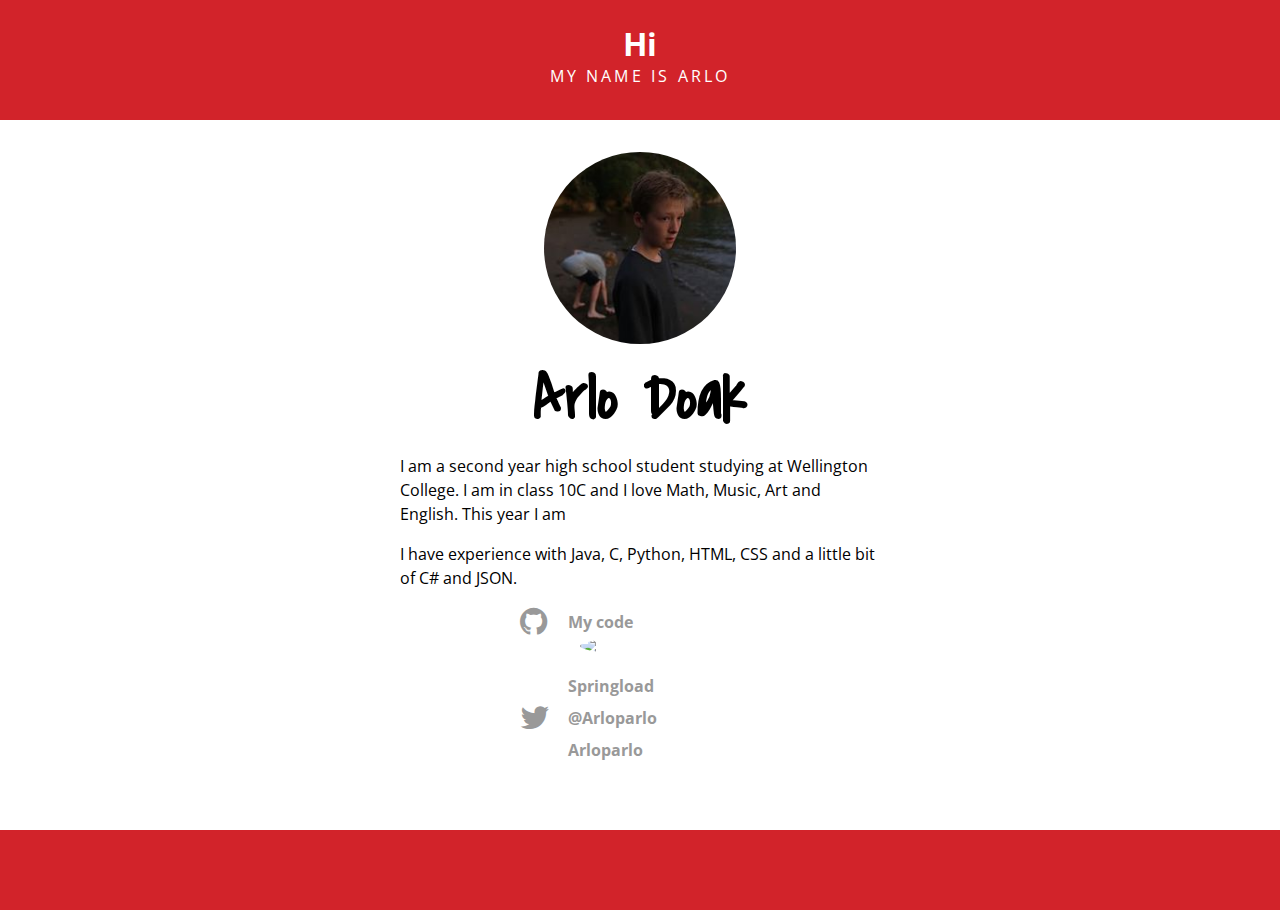
==== index.html @ 12550fc6 "Update index.html" ====
<!DOCTYPE html>
<html>
  <head>
    <title>Hello!</title>
    <link href="https://fonts.googleapis.com/css?family=Open+Sans:400,700|Covered+By+Your+Grace" rel="stylesheet" type="text/css">
    <link rel="stylesheet" href="https://maxcdn.bootstrapcdn.com/font-awesome/4.5.0/css/font-awesome.min.css">
    <link href="style.css" rel="stylesheet" type="text/css">
  </head>
  <script type="text/javascript">
/*    setInterval(function(){
      
      var r = Math.floor(Math.random() * 255) + 1 ;
      var g = Math.floor(Math.random() * 255) + 1 ;
      var b = Math.floor(Math.random() * 255) + 1 ; 
      document.body.style.backgroundColor = "rgb( " + r + "," + g + "," + b + ")";
    }, 10)*/
  </script>
  <body>
    <header>
      <p>Hi</p>
      <p>My name is Arlo</p>
    </header>
        <main>
      <img src="Arlo.jpeg">
      <h1>Arlo Doak</h1>

      <p>
        I am a second year high school student studying at Wellington College. I am in class 10C and I love Math, Music, Art and English. This year I am 
         
        </ br>
        <p> I have experience with Java, C, Python, HTML, CSS and a little bit of C# and JSON.
      </p>
      <ul class="social">

        <li><a rel="github" href="https://github.com/aduuub">My code</a></li>
        <li> <img src=springload.jpeg> <a rel="springload" href="http://springload.co.nz">Springload</a></li>
        <li><a rel="twitter" href="http://twitter.com/adamw241">@Arloparlo</a></li>
        <li><a rel="youtube" href="https://lh5.ggpht.com/   jZ8XCjpCQWWZ5GLhbjRAufsw3JXePHUJVfEvMH3D055ghq0dyiSP3YxfSc_czPhtCLSO=w300">Arloparlo</a></li>
      </ul>
    </main>
    <footer>
    </footer>


  </body>
</html>
---- style.css ----
body {
  margin: 0;
  padding: 0;
  font: 1em/1.5em "Open Sans", sans-serif;
  background-color: #d2232a;
  color: white;
}

a {
  color: #00aeef;
  text-decoration: none;
  font-weight: bold;
}

header {
  text-align: center;
  padding: 2rem;
}

header p:nth-child(1) {
  font-weight: bold;
  font-size: 2rem;
  margin: 0;
}

header p:nth-child(2) {
  margin: .5rem 0 0;
  letter-spacing: .2em;
  text-transform: uppercase;
  letter-spacing: .2em;
}


main {
  background-color: white;
  color: black;
  padding: 2rem 0 4rem;
}

h1 {
  font-family: "Covered By Your Grace", cursive;
  font-size: 4rem;
  text-align: center;
}

main img {
  display: block;
  width: 12rem;
  max-width: 50%;
  margin: 0 auto 1rem;
  height: auto;
  border-radius: 50%;
}

main p {
  width: 30rem;
  max-width: 80%;
  margin: 0 auto 1rem;
}

.social {
  list-style: none;
  margin: 1rem auto 0;
  padding: 0;
  width: 15rem;
  max-width: 80%;
}

.social li {
  margin: 0;
  padding: 0;
}

.social li a {
  display: block;
  position: relative;
  padding-left: 3rem;
  line-height: 2rem;
  vertical-align: middle;
  color: #999;
  transition: color 0.2s ease;
}

.social li a:hover {
  color: #00aeef;
}

.social li a::before {
  position: absolute;
  left: 0;
  top: 0;
  width: 1em;
  height: 1em;
  font: normal 2rem/1em "FontAwesome";
}

.social li a[rel="github"]::before { content: '\f09b'; }
.social li a[rel="home"]::before { content: '\f015'; }
.social li a[rel="twitter"]::before { content: '\f099'; }

footer {
  margin: 0;
  padding: 1rem 0 4rem;
  text-align: center;
}

footer img {
  height: 4rem;
  width: auto;
  margin: 0 1rem;
}
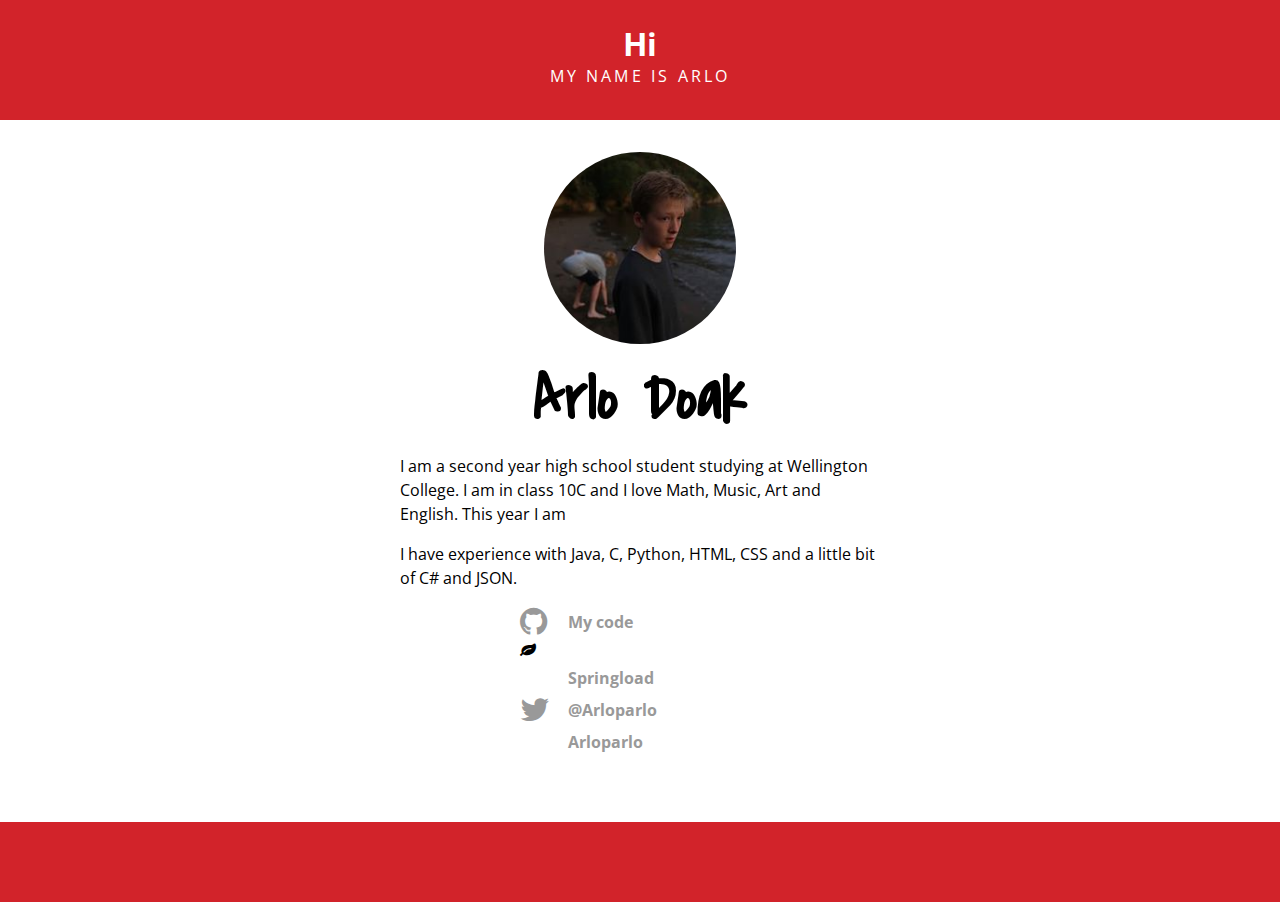
==== commit 8a0f311b: "Update index.html" ====
--- a/index.html
+++ b/index.html
@@ -6,6 +6,15 @@
     <link rel="stylesheet" href="https://maxcdn.bootstrapcdn.com/font-awesome/4.5.0/css/font-awesome.min.css">
     <link href="style.css" rel="stylesheet" type="text/css">
   </head>
+  <style> 
+   ul li i {
+     width=30px
+     height=30px
+     color=red
+   } 
+  </style>
+  
+  
   <script type="text/javascript">
 /*    setInterval(function(){
       
@@ -33,7 +42,7 @@
       <ul class="social">
 
         <li><a rel="github" href="https://github.com/aduuub">My code</a></li>
-        <li> <img src=springload.jpeg> <a rel="springload" href="http://springload.co.nz">Springload</a></li>
+        <li> <i class="fa fa-leaf" aria-hidden="true"></i> <a rel="springload" href="http://springload.co.nz">Springload</a></li>
         <li><a rel="twitter" href="http://twitter.com/adamw241">@Arloparlo</a></li>
         <li><a rel="youtube" href="https://lh5.ggpht.com/   jZ8XCjpCQWWZ5GLhbjRAufsw3JXePHUJVfEvMH3D055ghq0dyiSP3YxfSc_czPhtCLSO=w300">Arloparlo</a></li>
       </ul>
--- a/style.css
+++ b/style.css
@@ -51,6 +51,12 @@
   height: auto;
   border-radius: 50%;
 }
+
+main li a img:nth-child (2) {
+  width=100px
+  height=100px
+}
+        
 
 main p {
   width: 30rem;
@@ -108,4 +114,4 @@
   height: 4rem;
   width: auto;
   margin: 0 1rem;
-}+}
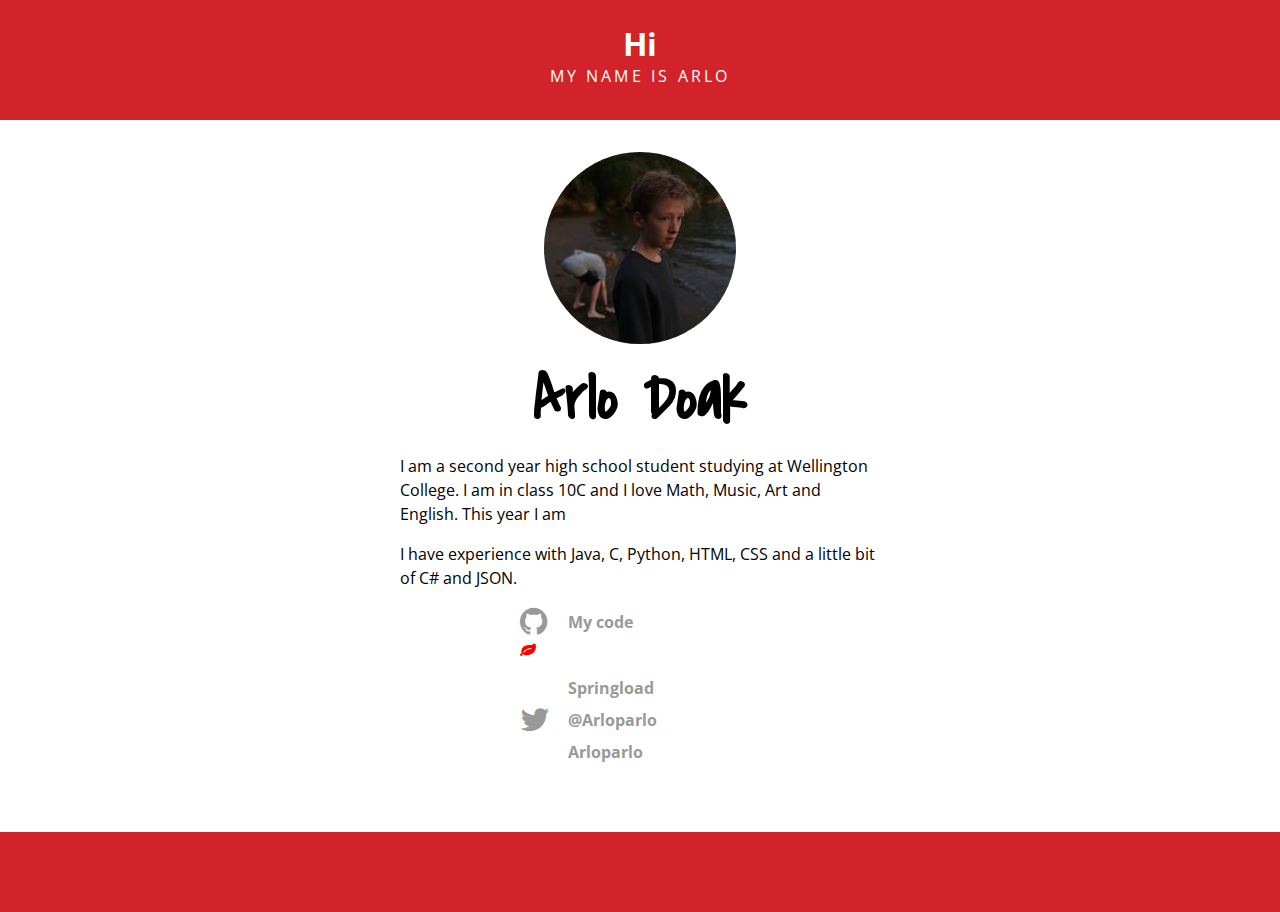
==== commit 5241aaa7: "Update index.html" ====
--- a/index.html
+++ b/index.html
@@ -8,9 +8,10 @@
   </head>
   <style> 
    ul li i {
-     width=30px
-     height=30px
-     color=red
+     width:30px;
+     height:30px;
+     color:red;
+     display:inline;
    } 
   </style>
   
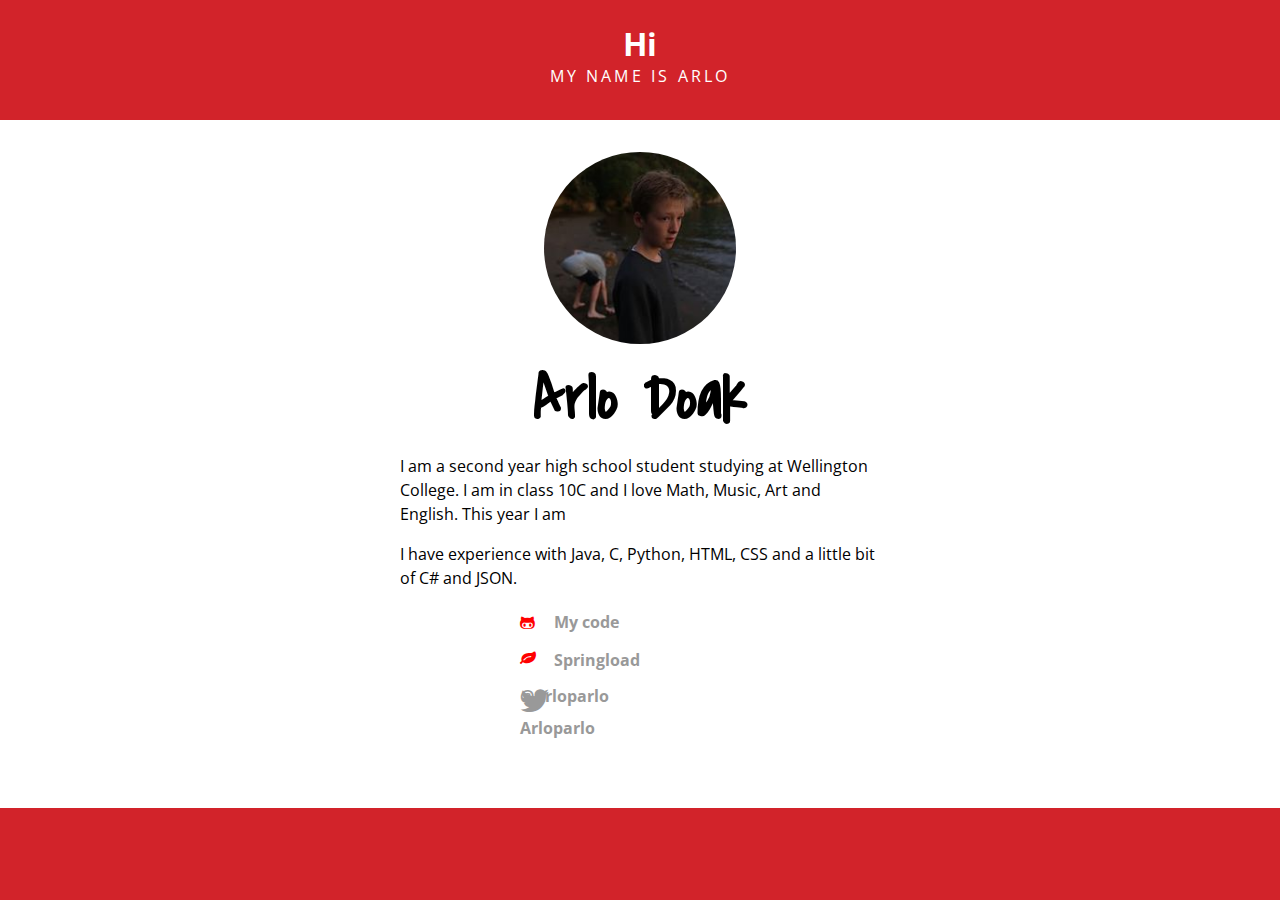
==== commit 6a97d263: "Update index.html" ====
--- a/index.html
+++ b/index.html
@@ -42,7 +42,7 @@
       </p>
       <ul class="social">
 
-        <li><a rel="github" href="https://github.com/aduuub">My code</a></li>
+        <li><a href="https://github.com/aduuub"> <i class="fa fa-github-alt" aria-hidden="true"></i> My code</a></li>
         <li> <i class="fa fa-leaf" aria-hidden="true"></i> <a rel="springload" href="http://springload.co.nz">Springload</a></li>
         <li><a rel="twitter" href="http://twitter.com/adamw241">@Arloparlo</a></li>
         <li><a rel="youtube" href="https://lh5.ggpht.com/   jZ8XCjpCQWWZ5GLhbjRAufsw3JXePHUJVfEvMH3D055ghq0dyiSP3YxfSc_czPhtCLSO=w300">Arloparlo</a></li>
--- a/style.css
+++ b/style.css
@@ -78,9 +78,7 @@
 }
 
 .social li a {
-  display: block;
   position: relative;
-  padding-left: 3rem;
   line-height: 2rem;
   vertical-align: middle;
   color: #999;
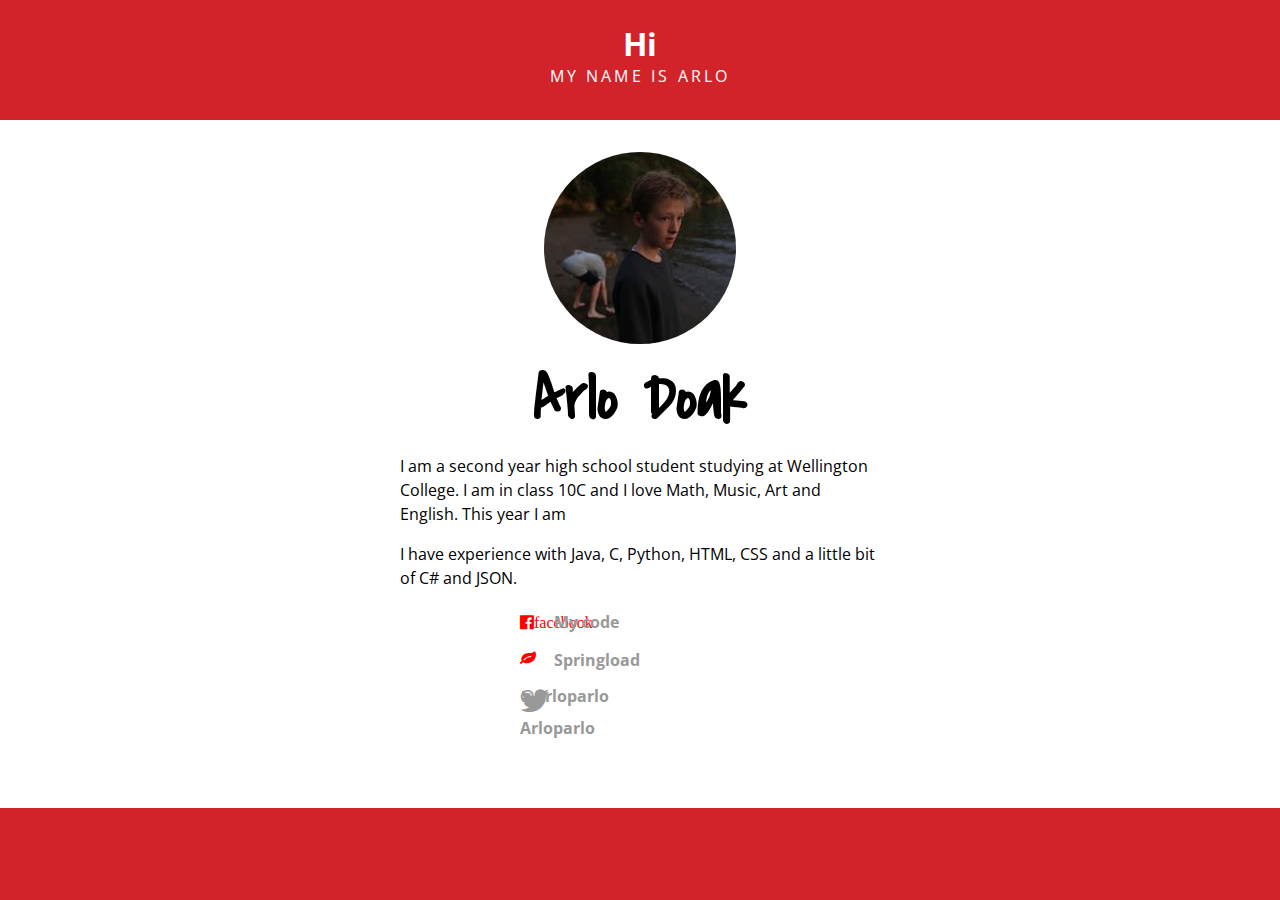
==== commit 9f752747: "Update index.html" ====
--- a/index.html
+++ b/index.html
@@ -42,7 +42,7 @@
       </p>
       <ul class="social">
 
-        <li><a href="https://github.com/aduuub"> <i class="fa fa-github-alt" aria-hidden="true"></i> My code</a></li>
+        <li><a href="https://github.com/aduuub"> <i class="fa fa-facebook-official" aria-hidden="true">facebook</i> My code</a></li>
         <li> <i class="fa fa-leaf" aria-hidden="true"></i> <a rel="springload" href="http://springload.co.nz">Springload</a></li>
         <li><a rel="twitter" href="http://twitter.com/adamw241">@Arloparlo</a></li>
         <li><a rel="youtube" href="https://lh5.ggpht.com/   jZ8XCjpCQWWZ5GLhbjRAufsw3JXePHUJVfEvMH3D055ghq0dyiSP3YxfSc_czPhtCLSO=w300">Arloparlo</a></li>
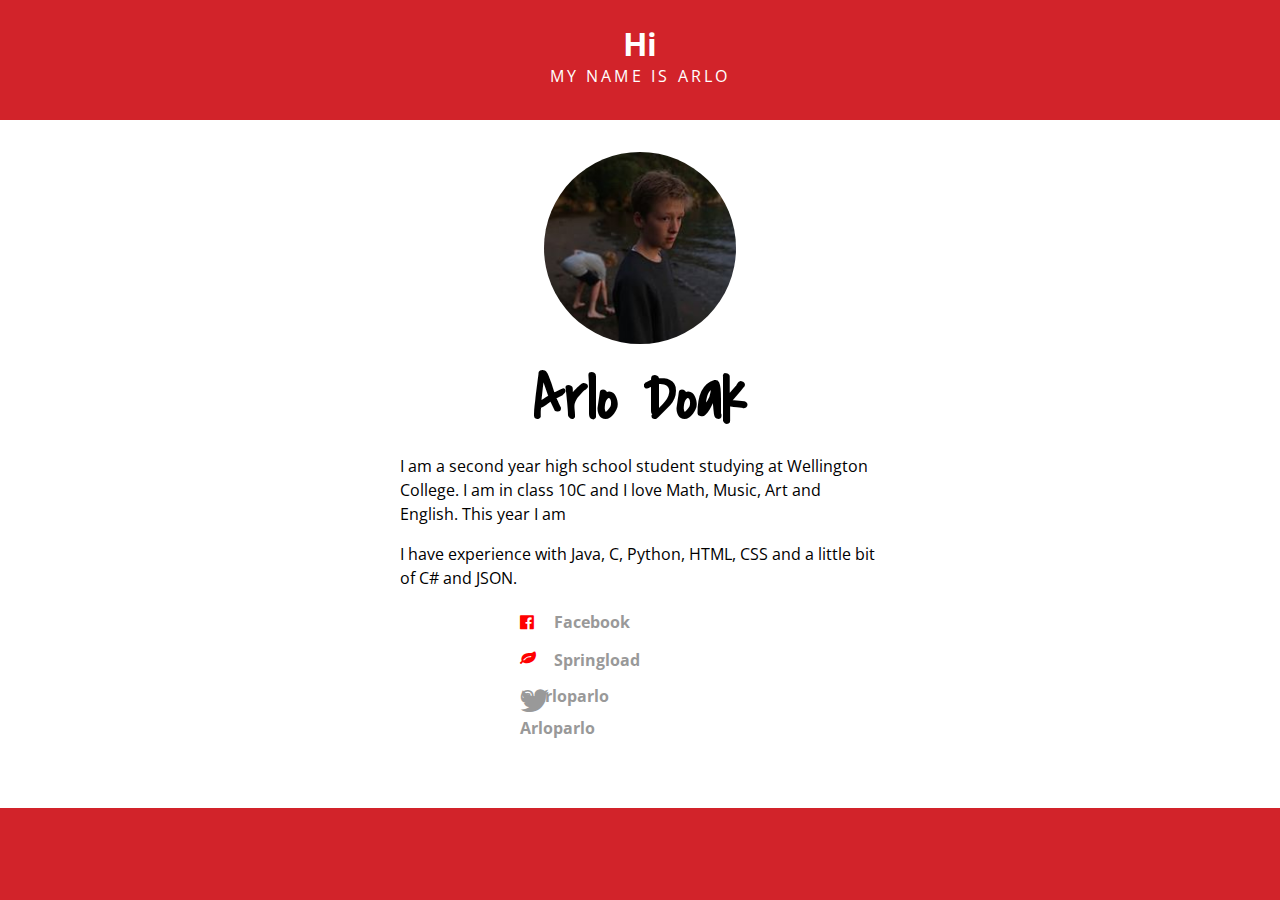
==== commit 2a650040: "Update index.html" ====
--- a/index.html
+++ b/index.html
@@ -42,7 +42,7 @@
       </p>
       <ul class="social">
 
-        <li><a href="https://github.com/aduuub"> <i class="fa fa-facebook-official" aria-hidden="true">facebook</i> My code</a></li>
+        <li><a href="https://github.com/aduuub"> <i class="fa fa-facebook-official" aria-hidden="true"></i> Facebook</a></li>
         <li> <i class="fa fa-leaf" aria-hidden="true"></i> <a rel="springload" href="http://springload.co.nz">Springload</a></li>
         <li><a rel="twitter" href="http://twitter.com/adamw241">@Arloparlo</a></li>
         <li><a rel="youtube" href="https://lh5.ggpht.com/   jZ8XCjpCQWWZ5GLhbjRAufsw3JXePHUJVfEvMH3D055ghq0dyiSP3YxfSc_czPhtCLSO=w300">Arloparlo</a></li>
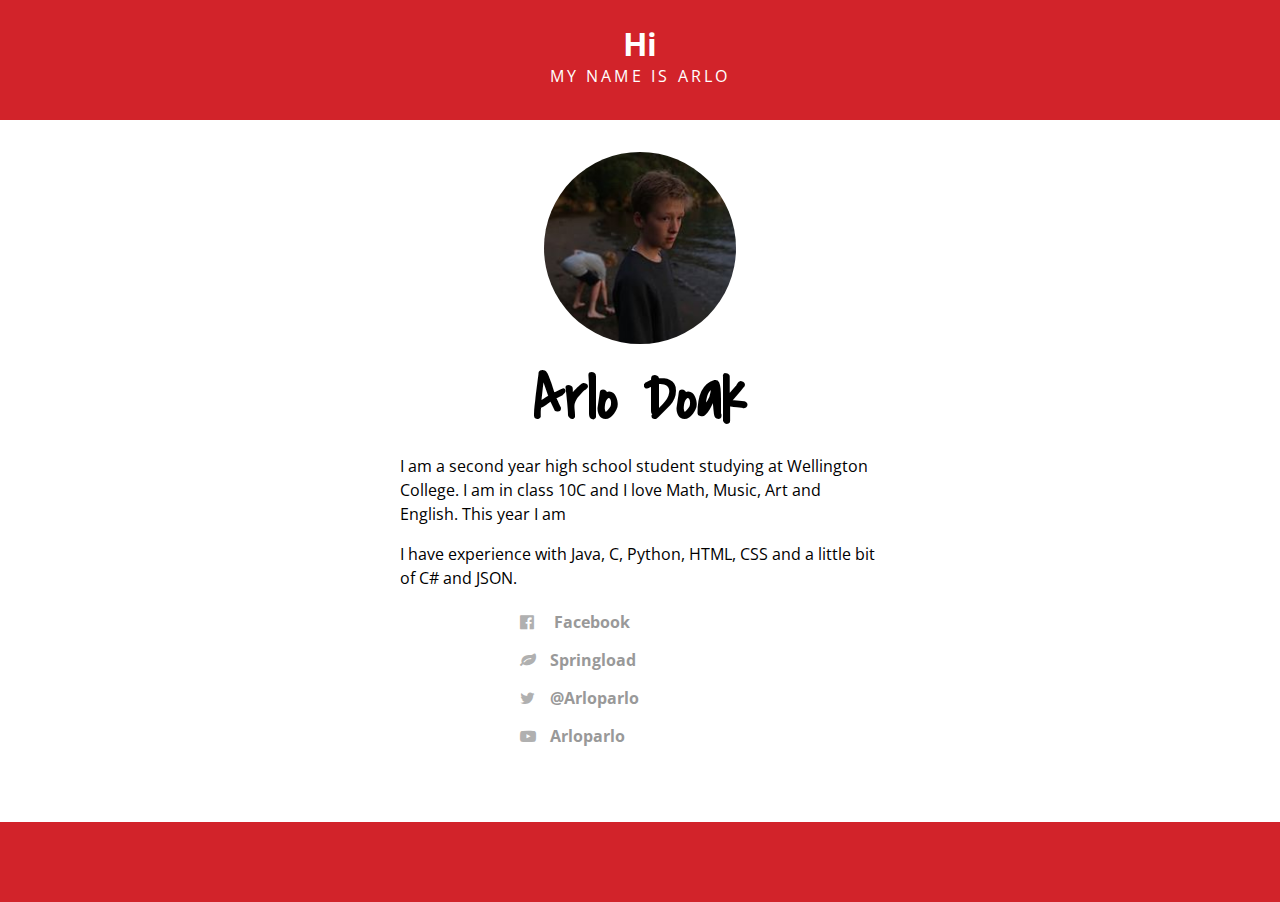
==== commit bcfc3d31: "Update index.html" ====
--- a/index.html
+++ b/index.html
@@ -10,7 +10,7 @@
    ul li i {
      width:30px;
      height:30px;
-     color:red;
+     color:#b0b0b0;
      display:inline;
    } 
   </style>
@@ -42,10 +42,10 @@
       </p>
       <ul class="social">
 
-        <li><a href="https://github.com/aduuub"> <i class="fa fa-facebook-official" aria-hidden="true"></i> Facebook</a></li>
-        <li> <i class="fa fa-leaf" aria-hidden="true"></i> <a rel="springload" href="http://springload.co.nz">Springload</a></li>
-        <li><a rel="twitter" href="http://twitter.com/adamw241">@Arloparlo</a></li>
-        <li><a rel="youtube" href="https://lh5.ggpht.com/   jZ8XCjpCQWWZ5GLhbjRAufsw3JXePHUJVfEvMH3D055ghq0dyiSP3YxfSc_czPhtCLSO=w300">Arloparlo</a></li>
+        <li><a href="https://www.facebook.com/arlo.doak"> <i class="fa fa-facebook-official" aria-hidden="true"></i> Facebook</a></li>
+        <li><a href="http://springload.co.nz"> <i class="fa fa-leaf" aria-hidden="true"></i>Springload</a></li>
+        <li><a href="https://twitter.com/Arloparlo"><i class="fa fa-twitter" aria-hidden="true"></i>@Arloparlo</li>
+        <li><a href="https://www.youtube.com/channel/UCglsb7tMgFZLJuemBTo89iQ"><i class="fa fa-youtube-play" aria-hidden="true"></i>Arloparlo</a></li>
       </ul>
     </main>
     <footer>
